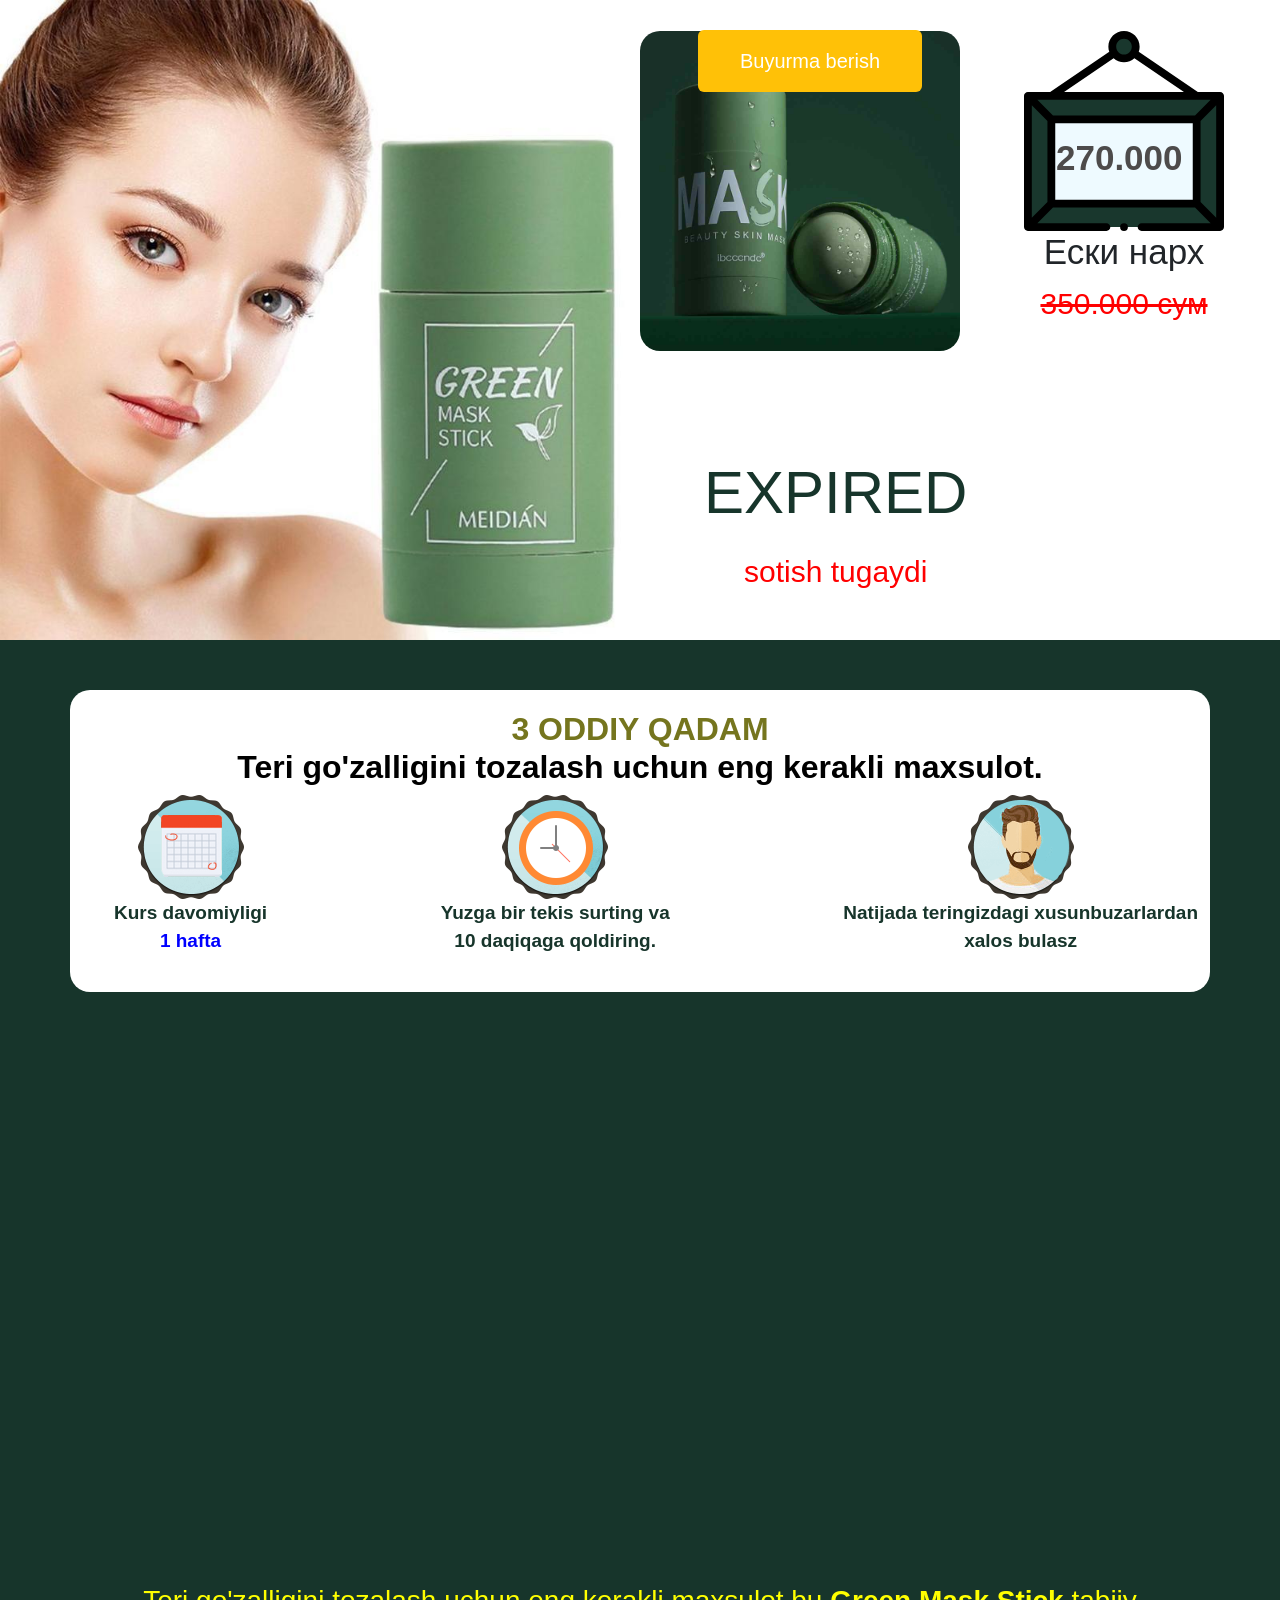
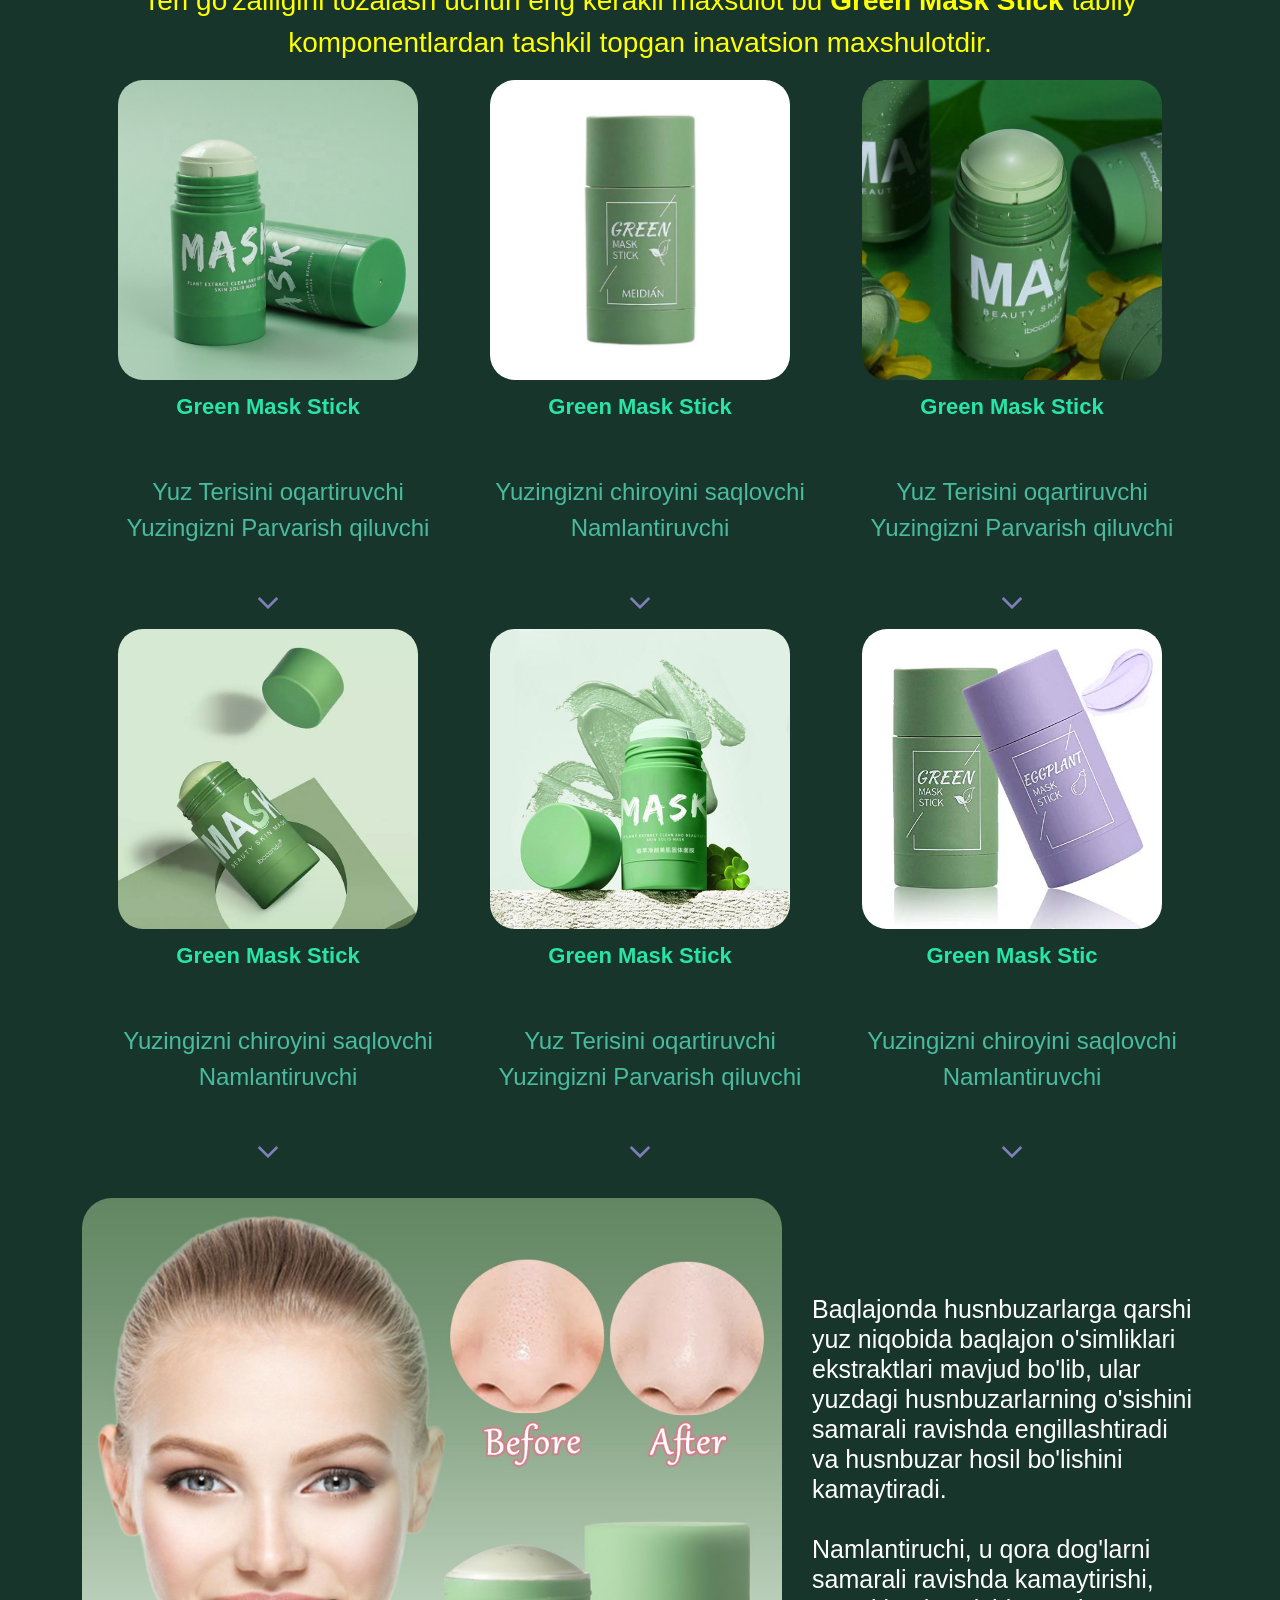
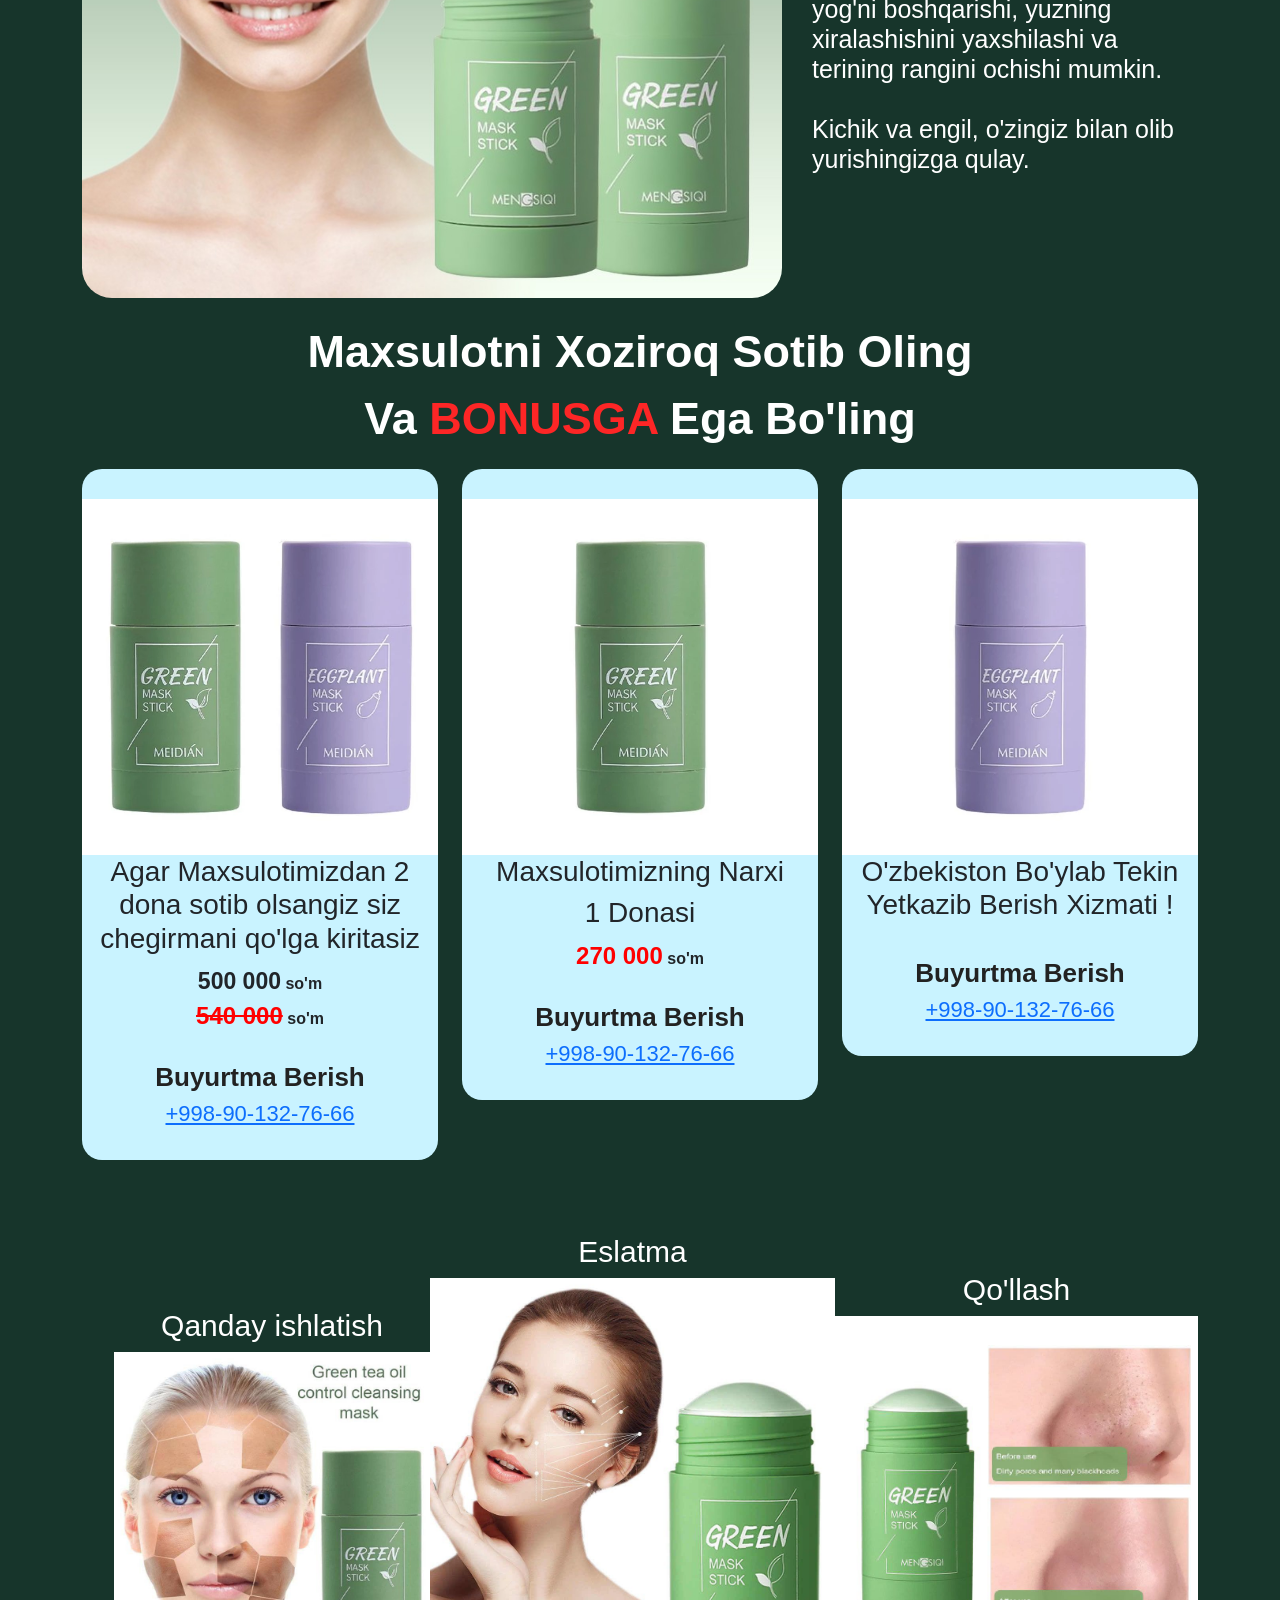
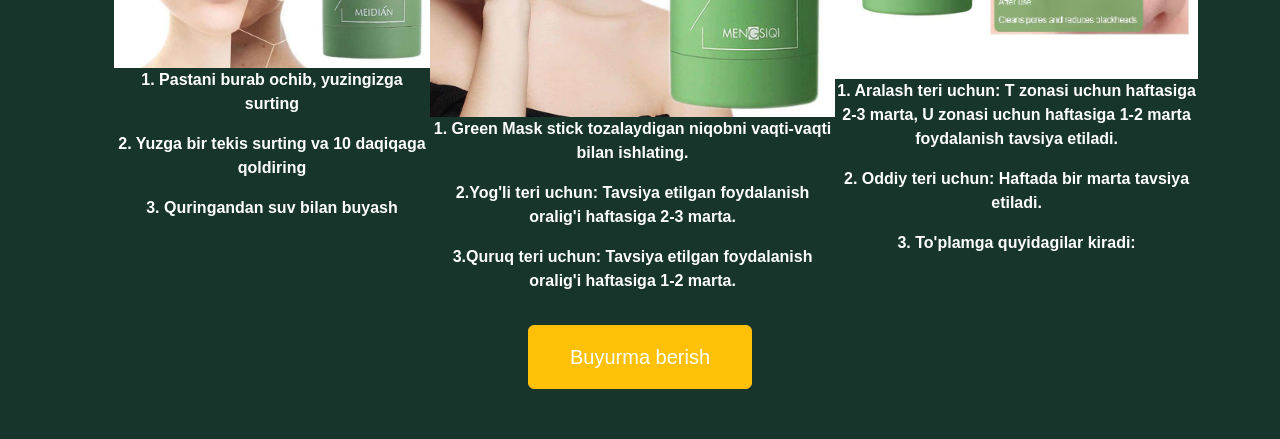
==== index.html @ 137f22dd "greenmask" ====
<!DOCTYPE html>
<html lang="en">
<!DOCTYPE html>
<html lang="en">
<head>
    <meta charset="UTF-8">
    <meta http-equiv="X-UA-Compatible" content="IE=edge">
    <meta name="viewport" content="width=device-width, initial-scale=1.0">
    <title>Document</title>
    <link href="https://cdn.jsdelivr.net/npm/bootstrap@5.0.0-beta3/dist/css/bootstrap.min.css" rel="stylesheet" integrity="sha384-eOJMYsd53ii+scO/bJGFsiCZc+5NDVN2yr8+0RDqr0Ql0h+rP48ckxlpbzKgwra6" crossorigin="anonymous">
    <link rel="stylesheet" href="./assets/sccs/style.css">
</head>
<body>
    
    <header class="header">
        <div class="container">
            <a href="https://T.me/Uzadmin5770" class="header-top-link btn btn-warning  p-3 footer-link">Buyurma berish</a>
            <div class="left-header">
            </div>
            <div class="right-header">
            <div class="header-small-content">
                <img class="header-small-content-img" src="./assets/img/mask-img-1.jpg" alt="mask">
                 <div class="small-content-text">
                 </div>
            </div>
            <div class="header-small-data">
                <div class="header-small-data1">
                    <img class="header-small-frame" src="./assets/img/frame.svg" alt="frame">
                     <p class="header-small-data2">270.000</p>
                </div>
                <div class="header-small-price">
                    <h4 class="header-small-price-title">Ески нарх</h4>
                     <p class="header-small-price-text"><s>350.000 сум</s></p>
                </div>
                </div>
               
             <div class="header-timer">
              <p class="header-timer-1" id="demo"></p>
              <h4 class="header-timer-slog">sotish tugaydi</h4>

                <script>
                    // Set the date we're counting down to
                    var countDownDate = new Date("Jan 5, 2022 15:37:25").getTime();
                    
                    // Update the count down every 1 second
                    var x = setInterval(function() {
                    
                      // Get today's date and time
                      var now = new Date().getTime();
                        
                      // Find the distance between now and the count down date
                      var distance = countDownDate - now;
                        
                      // Time calculations for days, hours, minutes and seconds
                      var days = Math.floor(distance / (2000 * 60 * 60 * 24));
                      var hours = Math.floor((distance % (1000 * 60 * 60 * 24)) / (500 * 60 * 60));
                      var minutes = Math.floor((distance % (1000 * 60 * 60)) / (1000 * 60));
                      var seconds = Math.floor((distance % (1000 * 60)) / 1000);
                        
                      // Output the result in an element with id="demo"
                      document.getElementById("demo").innerHTML =  hours + "h "
                      + minutes + "m " + seconds + "s ";
                        
                      // If the count down is over, write some text 
                      if (distance < 0) {
                        clearInterval(x);
                        document.getElementById("demo").innerHTML = "EXPIRED";
                      }
                    }, 1000);
                    </script>
                    
             </div>
             </div>
          
</div>
    </header>
    <aside class="aside">
        <div class="container">
            <h2 class="aside-title"> <span class="aside-small-title"> 3 ODDIY QADAM</span> <br>
                Teri go'zalligini tozalash uchun eng kerakli maxsulot.</h2>
           <ul class="aside-list">
               
               <li class="aside-item">
                     <img class="aside-item-img" src="./assets/img/section-introduce-extend-img-1.png" alt="1">
                     <p class="aside-item-text">Kurs davomiyligi<br> <span class="aside-slog">1 hafta</span> </p>
               </li>
               <li class="aside-item">
                <img class="aside-item-img" src="./assets/img/section-introduce-extend-img-2.png" alt="1">
                <p class="aside-item-text">Yuzga bir tekis surting va <br> 10 daqiqaga qoldiring.</p>
          </li>
          <li class="aside-item">
            <img class="aside-item-img" src="./assets/img/section-introduce-extend-img-3.png" alt="1">
            <p class="aside-item-text">Natijada teringizdagi xusunbuzarlardan <br> xalos bulasz</p>
      </li>

           </ul>
        </div>
       

    </aside>
    <div class="video">
        <div class="container col-lg-4 col-md-8 ">
                <iframe class="video-iframe" width="1140" height="515" src="https://www.youtube.com/embed/JDm9XJt90A0" title="YouTube video player" frameborder="0" allow="accelerometer; autoplay; clipboard-write; encrypted-media; gyroscope; picture-in-picture" allowfullscreen></iframe>
        </div>
    </div>
    <section class="section">
        <div class="container">
            <p class="text-center section-title"><span> Teri go'zalligini tozalash uchun eng kerakli maxsulot bu  <b> Green Mask Stick</b>
                </span>tabiiy komponentlardan tashkil topgan
                inavatsion maxshulotdir. </p>
                <div class="section-box">
            <div class="section-box1  columns d-flex   justify-content-center text-center">
                <div class="col w25p img-p">
                    <img class="small-img-1" src="./assets/img/small2.jpg" class="greenstick" data-pagespeed-url-hash="2857798502">
                    <p class="columns-text">Green Mask Stick</p>
                    <ul class="section-list text-start">
                        <li class="section-item">Yuz Terisini oqartiruvchi</li>
                        <li class="section-item">Yuzingizni Parvarish qiluvchi</li>
                    </ul>
                    <img class="small-img-left" src="./assets/img/list-ornament-bottom.png" alt="bottom">
                </div>
                <div class="col w25p img-p">
                    <img class="small-img-1" src="./assets/img/7.webp" class="greenstick" data-pagespeed-url-hash="2857798502">
                    <p class="columns-text">Green Mask Stick</p>
                    <ul class="section-list text-start">
                        <li class="section-item">Yuzingizni chiroyini saqlovchi</li>
                        <li class="section-item">Namlantiruvchi</li>
                    </ul>
                    <img class="small-img-left" src="./assets/img/list-ornament-bottom.png" alt="bottom">
                </div>
                <div class="col w25p img-p">
                    <img class="small-img-1" src="./assets/img/small3.jpeg" class="greenstick" data-pagespeed-url-hash="2857798502">
                    <p class="columns-text">Green Mask Stick</p>
                    <ul class="section-list text-start">
                        <li class="section-item">Yuz Terisini oqartiruvchi</li>
                        <li class="section-item">Yuzingizni Parvarish qiluvchi</li>
                    </ul>
                    <img class="small-img-left" src="./assets/img/list-ornament-bottom.png" alt="bottom">
                </div>
            </div>

            <div class="section-box2  columns d-flex justify-content-center text-center">
                <div class="col w25p img-p">
                    <img class="small-img-1" src="./assets/img/small4.webp" class="greenstick" data-pagespeed-url-hash="2857798502">
                    <p class="columns-text">Green Mask Stick</p>
                    <ul class="section-list text-start">
                        <li class="section-item">Yuzingizni chiroyini saqlovchi</li>
                        <li class="section-item">Namlantiruvchi</li>
                    </ul>
                    <img class="small-img-left" src="./assets/img/list-ornament-bottom.png" alt="bottom">
                </div>
                <div class="col w25p img-p">
                    <img class="small-img-1" src="./assets/img/small5.jpeg" class="greenstick" data-pagespeed-url-hash="2857798502">
                    <p class="columns-text">Green Mask Stick</p>
                    <ul class="section-list text-start">
                        <li class="section-item">Yuz Terisini oqartiruvchi</li>
                        <li class="section-item">Yuzingizni Parvarish qiluvchi</li>
                    </ul>
                    <img class="small-img-left" src="./assets/img/list-ornament-bottom.png" alt="bottom">
                </div>
                <div class="col w25p img-p">
                    <img class="small-img-1" src="./assets/img/small6.jpg" class="greenstick" data-pagespeed-url-hash="2857798502">
                    <p class="columns-text">Green Mask Stic</p>
                    <ul class="section-list text-start">
                        <li class="section-item">Yuzingizni chiroyini saqlovchi</li>
                        <li class="section-item">Namlantiruvchi</li>
                    </ul>
                    <img class="small-img-left" src="./assets/img/list-ornament-bottom.png" alt="bottom">
                </div>
            </div>
        </div>
        </div>
    </section>
    <div class="widget">
        <div class="container">
            <img class="widget-img" src="./assets/img/bacground-img.jpg" alt="">
             <div class="widget-content">
                 <h3 class="widget-content-title">Baqlajonda husnbuzarlarga qarshi yuz niqobida baqlajon o'simliklari ekstraktlari mavjud bo'lib, ular yuzdagi husnbuzarlarning o'sishini samarali ravishda engillashtiradi va husnbuzar hosil bo'lishini kamaytiradi. <br> <br>
                Namlantiruchi, u qora dog'larni samarali ravishda kamaytirishi, yog'ni boshqarishi, yuzning xiralashishini yaxshilashi va terining rangini ochishi mumkin. <br> <br>
                Kichik va engil, o'zingiz bilan olib yurishingizga qulay.

                </h3>

             </div>
        </div>
    </div>
    <section class="section3 text-center">
        <div class="container">
            <p class="heading-p-title">
                Maxsulotni Xoziroq Sotib Oling <br class="br1"> Va
                <span class="bonus">BONUSGA</span> Ega Bo'ling
            </p>
            <div class="order">
                    <div class="row justify-content-center justify-content-lg-between">
                      
                        <div class="order-item col-10 col-md-8 col-lg-4 pb-4">
                            <div class="item" style="background-color: #c9f3ff;  border-radius: 20px;">
                                <img src="./assets/img/2.webp" alt="" data-pagespeed-url-hash="4282914161">
                                <h3> Agar Maxsulotimizdan 2 dona sotib olsangiz siz chegirmani  qo'lga kiritasiz</h3>
                                <div class="price">
                                    <div class="new">
                                        <span class="new-price-top"><span class="additional_fields_country_name">500
                                                000</span></span>
                                        <span class="price_currency new-price-git"><span class="price_land_curr">so'm</span></span>
                                    </div>
                                    <div class="old">
                                        <s class="new-price"><span class="additional_fields_country_name">540
                                                000</span></s>
                                        <span class="price_currency new-price-git"><span class="price_land_curr">so'm</span></span>
                                    </div>

                                </div>
                                &nbsp;
                                <div class="phone2">
                                    <center class="buyurtma-berish">Buyurtma Berish</center>
                                </div>
                                <div class="phone2"><a href="tel:+998901327666">
                                        <center class="telephone-number">+998-90-132-76-66</center>
                                    </a></div>
                            </div>
                        </div>
                        <div class="order-item col-10 col-md-8 col-lg-4">
                            <div class="item" style="background-color: #c9f3ff; border-radius: 20px;">
                                <img src="./assets/img/7.webp" alt="" data-pagespeed-url-hash="4008008949">
                                <h3>Maxsulotimizning Narxi </h3>
                                <h3>1 Donasi</h3>
                                <div class="price">
                                    <div class="new">
                                        <span class="new-price"><span class="price_land_s1">270 000</span></span>
                                        <span class="price_currency new-price-git"><span class="price_land_curr">so'm</span></span>
                                    </div>
                                </div>&nbsp;
                                <div class="phone2">
                                    <center class="buyurtma-berish">Buyurtma Berish</center>
                                </div>
                                <div class="phone2"><a href="tel:+998901327666">
                                        <center class="telephone-number">+998-90-132-76-66</center>
                                    </a></div>

                            </div>
                        </div>
                        <div class="order-item col-10 col-md-8 col-lg-4">
                            <div class="item" style="background-color: #c9f3ff;  border-radius: 20px;">
                                <img src="./assets/img/11.webp" alt="" data-pagespeed-url-hash="3440113387">
                                <h3>O'zbekiston Bo'ylab Tekin Yetkazib Berish Xizmati ! </h3>
                                &nbsp;
                                <div class="phone2">
                                    <center class="buyurtma-berish">Buyurtma Berish</center>
                                </div>
                                <div class="phone2"><a href="tel:+998901327666">
                                        <center class="telephone-number">+998-90-132-76-66</center>
                                    </a></div>
                            </div>
                        </div>
                    </div>
                </div>
            </div>
        </div>
    </section>
    <footer class="footer">
        <div class="container">
            <ul class="footer-list">
                <li class="footer-item">
                    <h4 class="footer-small-title">Qanday ishlatish</h4>
                     <img class="footer-small-img" src="./assets/img/first.jpg" alt="first">
                     <p class="footer-small-text">1. Pastani burab ochib, yuzingizga surting</p>
                     <p class="footer-small-text">2. Yuzga bir tekis surting va 10 daqiqaga qoldiring </p>
                     <p class="footer-small-text">3. Quringandan suv bilan buyash</p>

                </li>
                <li class="footer-item">
                    <h4 class="footer-small-title">Eslatma</h4>
                     <img class="footer-small-img" src="./assets/img/second.jpg" alt="first">
                     <p class="footer-small-text">1. Green Mask stick  tozalaydigan niqobni vaqti-vaqti bilan ishlating.</p>
                     <p class="footer-small-text">2.Yog'li teri uchun: Tavsiya etilgan foydalanish oralig'i haftasiga 2-3 marta.</p>
                     <p class="footer-small-text">3.Quruq teri uchun: Tavsiya etilgan foydalanish oralig'i haftasiga 1-2 marta.</p>

                </li>
                <li class="footer-item">
                    <h4 class="footer-small-title">Qo'llash</h4>
                     <img class="footer-small-img" src="./assets/img/third.jpg" alt="first">
                     <p class="footer-small-text">1. Aralash teri uchun: T zonasi uchun haftasiga 2-3 marta, U zonasi uchun haftasiga 1-2 marta foydalanish tavsiya etiladi.</p>
                     <p class="footer-small-text">2. Oddiy teri uchun: Haftada bir marta tavsiya etiladi.</p>
                     <p class="footer-small-text">3. To'plamga quyidagilar kiradi:  </p>

                </li>
            </ul>
            <a href="https://T.me/Uzadmin5770" class=" btn btn-warning  p-3 footer-link">Buyurma berish</a>
        </div>
    </footer>

    
  
    <script src="https://cdn.jsdelivr.net/npm/@popperjs/core@2.9.1/dist/umd/popper.min.js" integrity="sha384-SR1sx49pcuLnqZUnnPwx6FCym0wLsk5JZuNx2bPPENzswTNFaQU1RDvt3wT4gWFG" crossorigin="anonymous"></script>
<script src="https://cdn.jsdelivr.net/npm/bootstrap@5.0.0-beta3/dist/js/bootstrap.min.js" integrity="sha384-j0CNLUeiqtyaRmlzUHCPZ+Gy5fQu0dQ6eZ/xAww941Ai1SxSY+0EQqNXNE6DZiVc" crossorigin="anonymous"></script>
</body>
</html>
---- assets/sccs/style.css ----
* {
  margin: 0;
  padding: 0;
  -webkit-box-sizing: border-box;
          box-sizing: border-box;
}

ul, ol {
  list-style: none;
}

a {
  display: inline-block;
}

img {
  max-width: 100%;
}

body {
  font-family: -apple-system, BlinkMacSystemFont, 'Segoe UI', Roboto, Oxygen, Ubuntu, Cantarell, 'Open Sans', 'Helvetica Neue', sans-serif;
}

.container {
  width: 1140px;
  margin: 0 auto;
}

.header {
  background-image: url("../img/mask-girl-img.jpg");
  background-repeat: no-repeat;
  background-size: contain;
  height: 640px;
  position: relative;
}

.header-small-content {
  position: absolute;
  left: 50%;
}

.header .container {
  display: -webkit-box;
  display: -ms-flexbox;
  display: flex;
  -webkit-box-align: center;
      -ms-flex-align: center;
          align-items: center;
  -webkit-box-pack: justify;
      -ms-flex-pack: justify;
          justify-content: space-between;
}

.header-small-content-img {
  width: 50%;
  border-radius: 20px;
}

.small-content-text {
  position: absolute;
  bottom: 30%;
}

.small-content-title {
  color: #ffffff;
  margin-bottom: 190px;
  margin-left: 30px;
  font-size: 35px;
}

.small-content-slog {
  font-size: 20px;
  color: white;
}

.header-small-data {
  position: absolute;
  left: 80%;
}

.header-small-data2 {
  position: absolute;
  font-size: 35px;
  color: #4d4b4b;
  font-weight: bold;
  left: 32px;
  bottom: 142px;
}

.header-small-frame {
  width: 200px;
}

.header-small-price {
  text-align: center;
}

.header-small-price-title {
  font-size: 35px;
}

.header-small-price-text {
  color: red;
  font-size: 30px;
}

.header-timer {
  position: absolute;
  top: 70%;
  left: 55%;
}

.header-timer-1 {
  font-size: 60px;
  margin-top: 0px;
  color: #17352B;
}

.header-timer-slog {
  font-size: 30px;
  text-align: center;
  color: red;
}

.header-top-link {
  position: relative;
  z-index: 2;
  left: 170px;
  top: 30px;
  border: none;
}

.aside {
  padding: 50px 0;
  background-color: #17352B;
}

.aside-title {
  text-align: center;
}

.aside-list {
  display: -webkit-box;
  display: -ms-flexbox;
  display: flex;
  -webkit-box-align: center;
      -ms-flex-align: center;
          align-items: center;
  -webkit-box-pack: justify;
      -ms-flex-pack: justify;
          justify-content: space-between;
}

.aside .container {
  border-radius: 20px;
  background-color: white;
}

.aside-item {
  text-align: center;
}

.aside-item-img {
  -webkit-transition: -webkit-transform 0.3s;
  transition: -webkit-transform 0.3s;
  transition: transform 0.3s;
  transition: transform 0.3s, -webkit-transform 0.3s;
}

.aside-item-img:hover {
  -webkit-transform: scale(1.2);
          transform: scale(1.2);
}

.aside-title {
  padding-top: 20px;
  color: black;
  font-weight: bold;
}

.aside-small-title {
  color: #75751e;
}

.aside-item-text {
  font-size: 19px;
  color: #17352B;
  font-weight: bold;
}

.aside-slog {
  color: blue;
  font-weight: bold;
}

.aside-list {
  padding-bottom: 20px;
}

.aside-video {
  width: 1140px;
}

.video {
  background-color: #17352B;
}

.video-iframe {
  position: relative;
  right: 20px;
}

.greenstick {
  width: 250px;
  height: 226px;
}

.section-list {
  background: url("../list-ornament-top.png") no-repeat scroll center top, transparent url("../list-ornament-bottom.png") no-repeat scroll center bottom;
  padding: 35px 0px 35px 20px;
  font-size: 14px;
}

.section3 {
  background-color: #17352B;
}

.heading-p-title {
  color: white;
}

.section-item {
  background: transparent url("../tick.png");
  background-repeat: no-repeat;
  font-size: 24px;
  color: #49bb9e;
  text-align: center;
}

.columns-text {
  font-family: "Roboto Condensed",sans-serif;
  font-weight: 700;
  font-size: 22px;
  color: #29e4a6;
  margin-top: 10px;
}

.img-p {
  text-align: center;
}

.section-title {
  font-size: 24px;
}

.section {
  background-color: #17352B;
}

.section-title {
  font-size: 28px;
  color: yellow;
}

.order-item {
  border-radius: 20px;
}

.number {
  display: inline-block;
}

.small-img-1 {
  border-radius: 25px;
  width: 300px;
  -webkit-transition: -webkit-transform 0.3s;
  transition: -webkit-transform 0.3s;
  transition: transform 0.3s;
  transition: transform 0.3s, -webkit-transform 0.3s;
}

.small-img-1:hover {
  -webkit-transform: scale(0.9);
          transform: scale(0.9);
}

.small-img-left {
  margin-bottom: 20px;
  -webkit-transition: -webkit-transform 0.6s;
  transition: -webkit-transform 0.6s;
  transition: transform 0.6s;
  transition: transform 0.6s, -webkit-transform 0.6s;
}

.small-img-left:hover {
  -webkit-transform: translateY(10px);
          transform: translateY(10px);
}

.number .container {
  margin-left: 940px;
  position: relative;
  top: 320px;
}

.number-title {
  color: #17352B;
  font-size: 28px;
}

.number-text {
  font-size: 26px;
  font-weight: bold;
}

.heading-p-title {
  font-size: 45px;
  font-weight: bold;
  padding-top: 20px;
}

.bonus {
  color: #fd2626;
}

.new-price {
  font-size: 24px;
  font-weight: bold;
  color: red;
}

.new-price-git {
  font-weight: bold;
}

.buyurtma-berish {
  font-size: 26px;
  font-weight: bold;
  color: #222222;
}

.new-price-top {
  font-size: 23px;
  font-weight: bold;
}

.telephone-number {
  font-size: 22px;
}

.item {
  padding: 30px 0;
}

.header-photo {
  background-color: #17352B;
}

.widget {
  background-color: #17352B;
}

.widget-img {
  margin-top: 20px;
  width: 700px;
  border-radius: 30px;
}

.widget .container {
  display: -webkit-box;
  display: -ms-flexbox;
  display: flex;
  -webkit-box-align: center;
      -ms-flex-align: center;
          align-items: center;
}

.widget-content-title {
  font-size: 25px;
  color: white;
  margin-left: 30px;
}

.footer {
  background-color: #17352B;
  padding: 50px 0;
}

.footer-list {
  display: -webkit-box;
  display: -ms-flexbox;
  display: flex;
  -webkit-box-align: center;
      -ms-flex-align: center;
          align-items: center;
}

.footer-item {
  text-align: center;
}

.footer-small-img {
  -o-object-fit: cover;
     object-fit: cover;
}

.footer-small-title {
  color: white;
  font-size: 30px;
}

.footer-small-text {
  color: white;
  font-weight: bold;
}

.footer-link {
  font-size: 20px;
  color: white;
  display: block;
  width: 20%;
  margin: 0 auto;
  -webkit-transition: background-color 0.3s;
  transition: background-color 0.3s;
}

.footer-link:hover {
  background-color: red;
}

@media (max-width: 1160px) {
  .container {
    width: 1000px;
  }
}

@media (max-width: 1020px) {
  .container {
    width: 900px;
  }
  .video-iframe {
    width: 100%;
  }
  .widget-img {
    margin: 0 auto;
    margin-bottom: 20px;
  }
  .widget .container {
    text-align: center;
    display: -webkit-box;
    display: -ms-flexbox;
    display: flex;
    -ms-flex-wrap: wrap;
        flex-wrap: wrap;
  }
  .header-timer {
    margin-left: 100px;
  }
  .header-small-content-img {
    display: none;
  }
}

@media (max-width: 920px) {
  .container {
    width: 800px;
  }
  .header-timer-1 {
    font-size: 50px;
  }
  .header-timer {
    text-align: center;
    width: 300px;
    margin-right: 40px;
  }
  .header-small-data2 {
    font-size: 30px;
  }
  .item {
    margin-bottom: 20px;
  }
}

@media (max-width: 820px) {
  .container {
    width: 700px;
  }
  .header-timer {
    position: absolute;
    left: 0.1px;
    width: 300px;
  }
  .header-small-data2 {
    font-size: 25px;
  }
  .item {
    margin-top: 10px;
  }
  .footer-link {
    width: 30%;
  }
}

@media (max-width: 720px) {
  .container {
    width: 600px;
  }
  .header-small-price-title {
    top: 30%;
  }
  .header-small-data {
    display: none;
  }
  .footer-link {
    width: 40%;
  }
}

@media (max-width: 620px) {
  .container {
    width: 500px;
  }
  .header-top-link {
    width: 200%;
    position: relative;
    top: 200px;
  }
  .heading-p-title {
    font-size: 30px;
  }
  .video-iframe {
    margin-left: 20px;
  }
  .aside-list {
    display: -webkit-box;
    display: -ms-flexbox;
    display: flex;
    -ms-flex-wrap: wrap;
        flex-wrap: wrap;
    -webkit-box-pack: space-evenly;
        -ms-flex-pack: space-evenly;
            justify-content: space-evenly;
  }
  .aside-title {
    margin-bottom: 20px;
  }
  .header-timer {
    position: relative;
    bottom: 10%;
  }
  .header-timer-1 {
    position: relative;
    color: #ffee00;
    left: 10px;
    font-size: 40px;
  }
  .header {
    height: 400px;
  }
  .footer-list {
    display: -webkit-box;
    display: -ms-flexbox;
    display: flex;
    -ms-flex-wrap: wrap;
        flex-wrap: wrap;
    margin-right: 20px;
  }
  .footer-small-title {
    margin-top: 10px;
    color: #ff4b4b;
    font-weight: bold;
  }
}

@media (max-width: 520px) {
  .container {
    width: 400px;
  }
  .footer-link {
    width: 50%;
  }
  .header-top-link {
    position: absolute;
    margin-left: 70px;
    margin-top: 100px;
    width: 40%;
  }
  .br1 {
    display: none;
  }
  .widget-content-title {
    font-size: 22px;
    margin-right: 20px;
  }
  .section-box {
    display: -webkit-box;
    display: -ms-flexbox;
    display: flex;
    -ms-flex-wrap: wrap;
        flex-wrap: wrap;
    -webkit-box-orient: vertical;
    -webkit-box-direction: normal;
        -ms-flex-direction: column;
            flex-direction: column;
    margin-left: 34px;
  }
  .section-box1 {
    display: -webkit-box;
    display: -ms-flexbox;
    display: flex;
    -ms-flex-wrap: wrap;
        flex-wrap: wrap;
    -webkit-box-orient: vertical;
    -webkit-box-direction: normal;
        -ms-flex-direction: column;
            flex-direction: column;
  }
  .section-box2 {
    display: -webkit-box;
    display: -ms-flexbox;
    display: flex;
    -ms-flex-wrap: wrap;
        flex-wrap: wrap;
    -webkit-box-orient: vertical;
    -webkit-box-direction: normal;
        -ms-flex-direction: column;
            flex-direction: column;
  }
  .aside-item {
    width: 100%;
    margin-right: 19px;
  }
  .aside-item-img {
    width: 150px;
  }
  .img-p {
    width: 300px;
  }
  .right-header {
    display: none;
  }
}

@media (max-width: 400px) {
  .container {
    width: 350px;
  }
  .header-timer-1 {
    position: absolute;
    right: 200px;
    margin-right: 200px;
  }
  .right-header {
    display: none;
  }
  .section-title {
    font-size: 22px;
  }
  .small-img-1 {
    width: 350px;
  }
  .img-p {
    width: 250px;
  }
  .section-box1 {
    width: 300px;
    position: relative;
  }
  .section-box2 {
    width: 300px;
    position: relative;
  }
  .video-iframe {
    height: 340px;
  }
  .item {
    width: 270px;
    position: relative;
    right: 20px;
  }
  .header {
    height: 300px;
  }
  .footer-link {
    width: 80%;
  }
  .aside-list {
    width: 320px;
  }
  .aside-item {
    margin-right: 20px;
  }
  .widget-img {
    width: 320px;
  }
  .widget-content-title {
    font-size: 20px;
  }
  .order-item {
    width: 300px;
    margin-left: 80px;
  }
}
/*# sourceMappingURL=style.css.map */
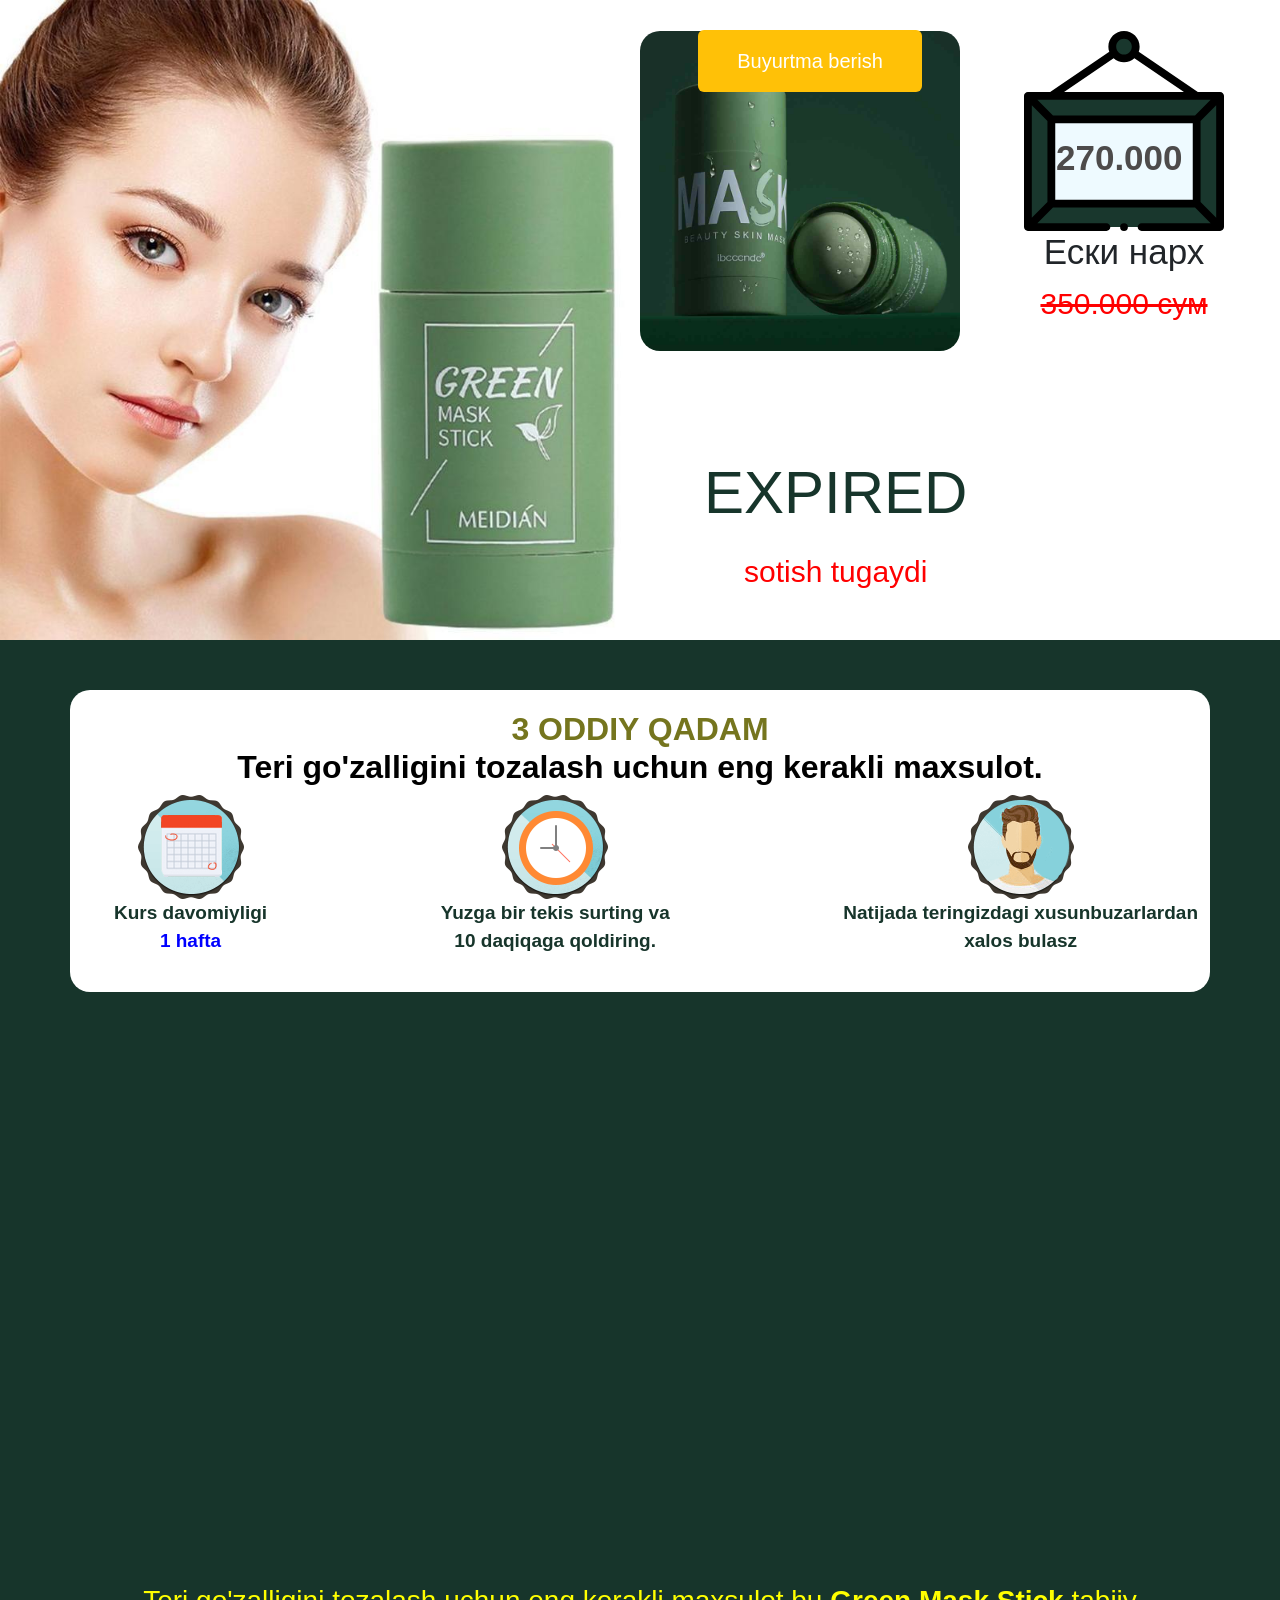
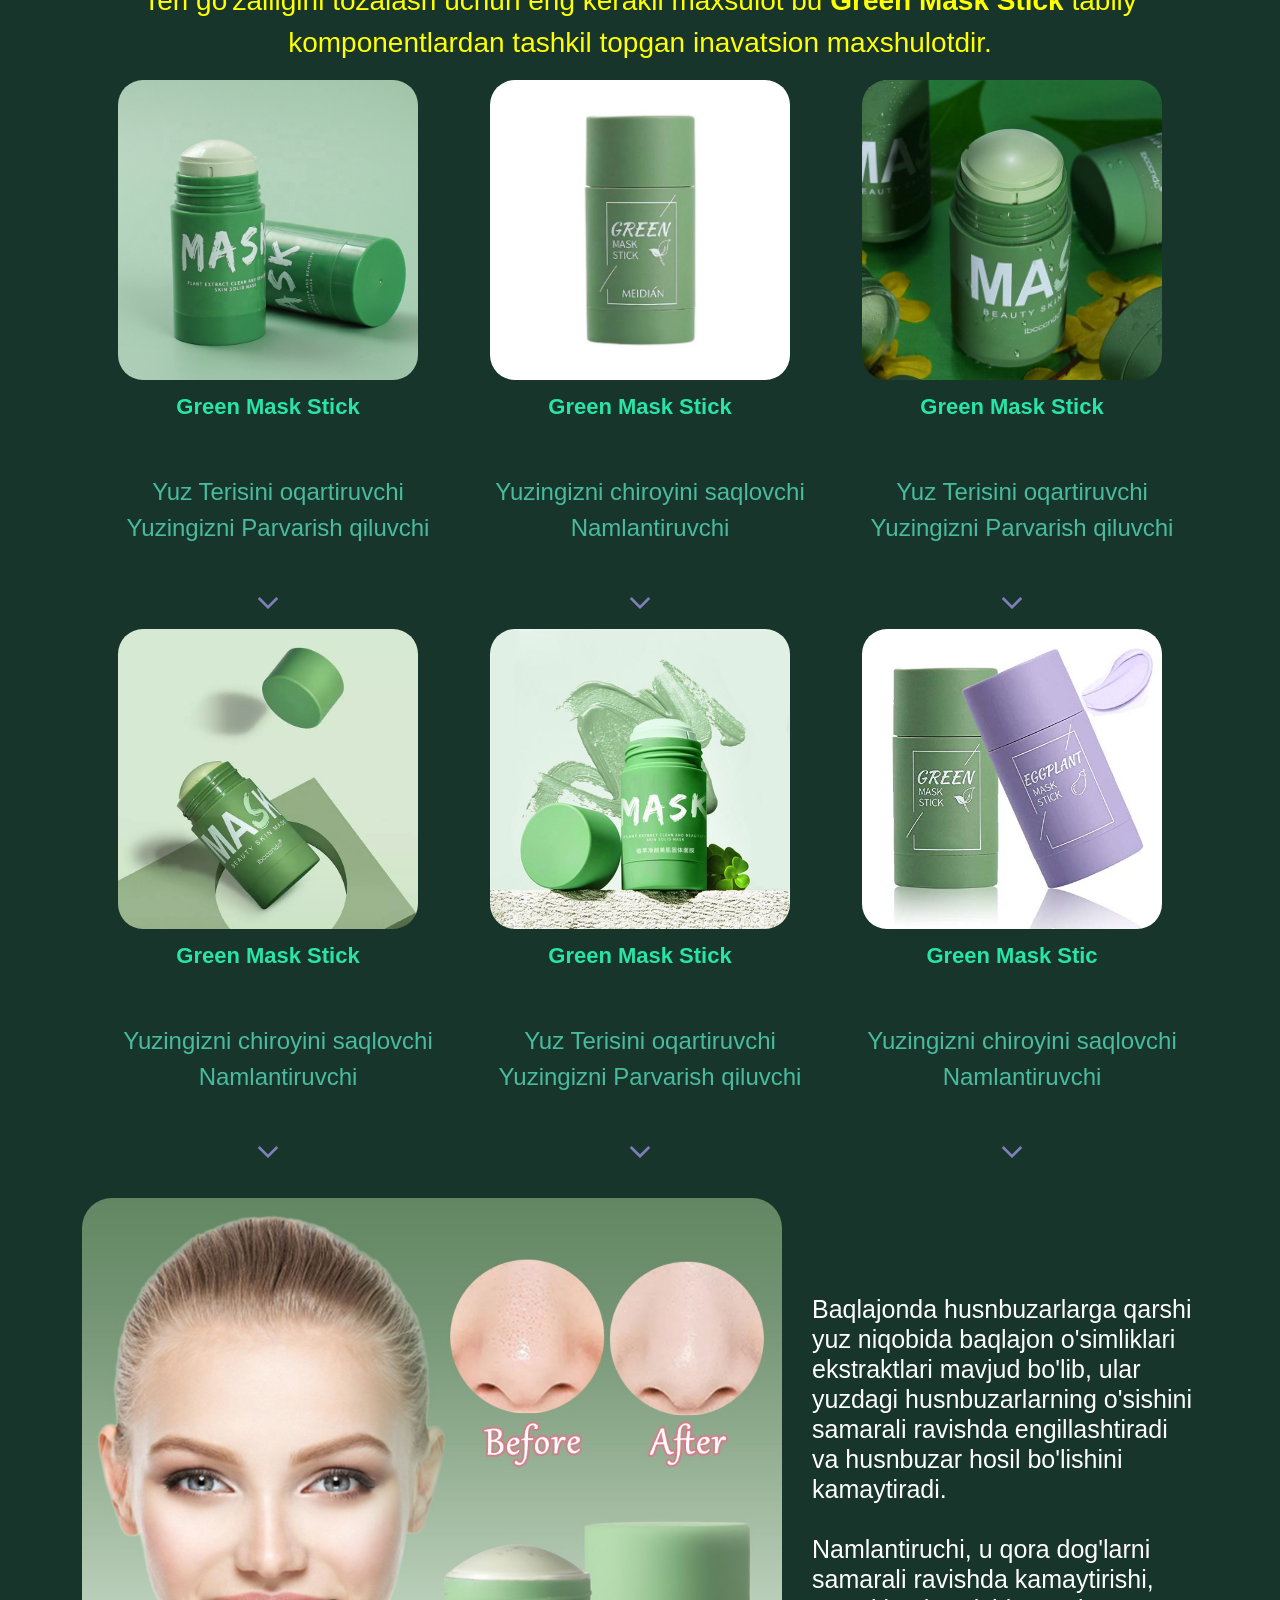
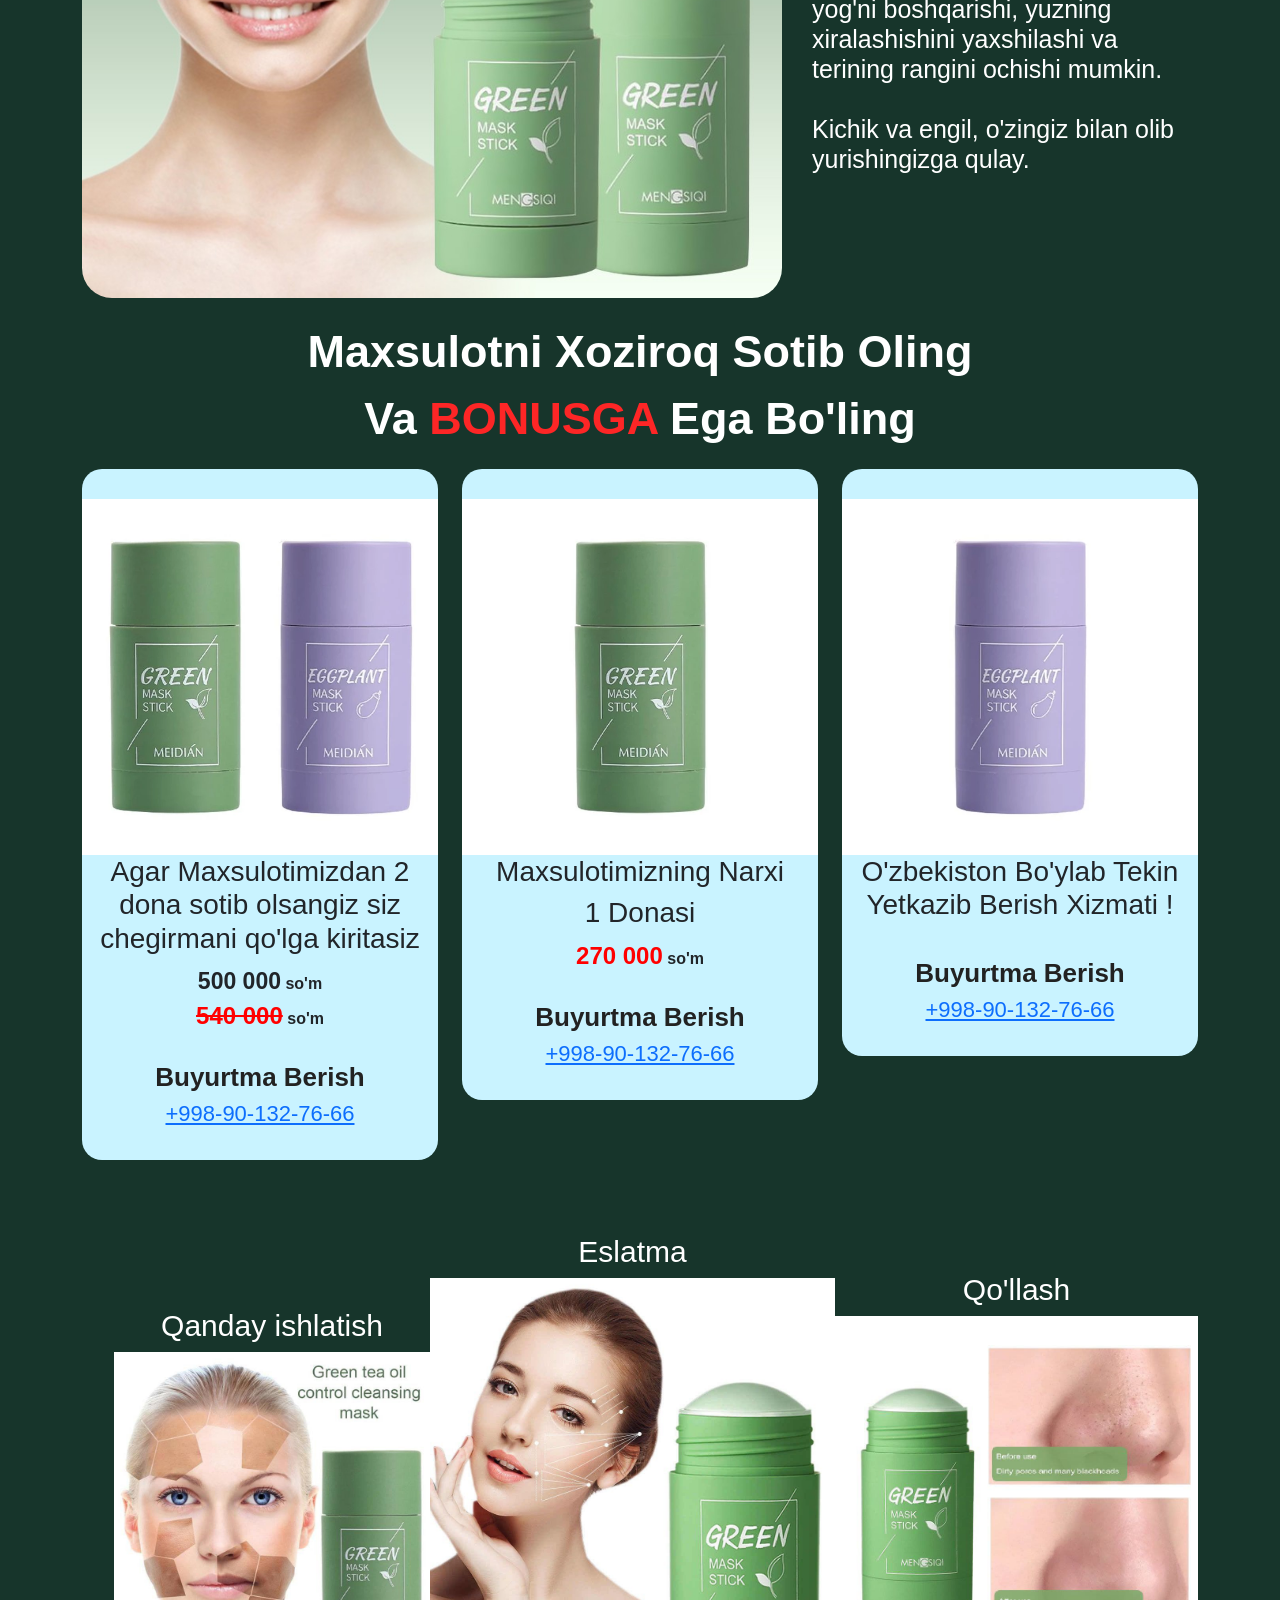
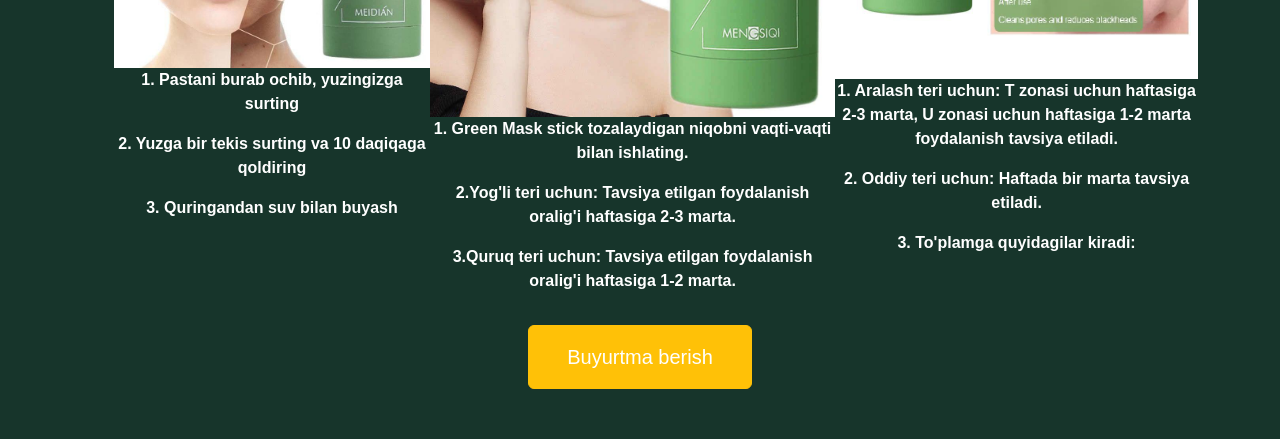
==== commit 8cc5f8f0: "index" ====
--- a/index.html
+++ b/index.html
@@ -6,7 +6,7 @@
     <meta charset="UTF-8">
     <meta http-equiv="X-UA-Compatible" content="IE=edge">
     <meta name="viewport" content="width=device-width, initial-scale=1.0">
-    <title>Document</title>
+    <title>GreenMask</title>
     <link href="https://cdn.jsdelivr.net/npm/bootstrap@5.0.0-beta3/dist/css/bootstrap.min.css" rel="stylesheet" integrity="sha384-eOJMYsd53ii+scO/bJGFsiCZc+5NDVN2yr8+0RDqr0Ql0h+rP48ckxlpbzKgwra6" crossorigin="anonymous">
     <link rel="stylesheet" href="./assets/sccs/style.css">
 </head>
@@ -14,7 +14,7 @@
     
     <header class="header">
         <div class="container">
-            <a href="https://T.me/Uzadmin5770" class="header-top-link btn btn-warning  p-3 footer-link">Buyurma berish</a>
+            <a href="https://T.me/Uzadmin5770" class="header-top-link btn btn-warning  p-3 footer-link">Buyurtma berish</a>
             <div class="left-header">
             </div>
             <div class="right-header">
@@ -285,7 +285,7 @@
 
                 </li>
             </ul>
-            <a href="https://T.me/Uzadmin5770" class=" btn btn-warning  p-3 footer-link">Buyurma berish</a>
+            <a href="https://T.me/Uzadmin5770" class=" btn btn-warning  p-3 footer-link">Buyurtma berish</a>
         </div>
     </footer>
 
